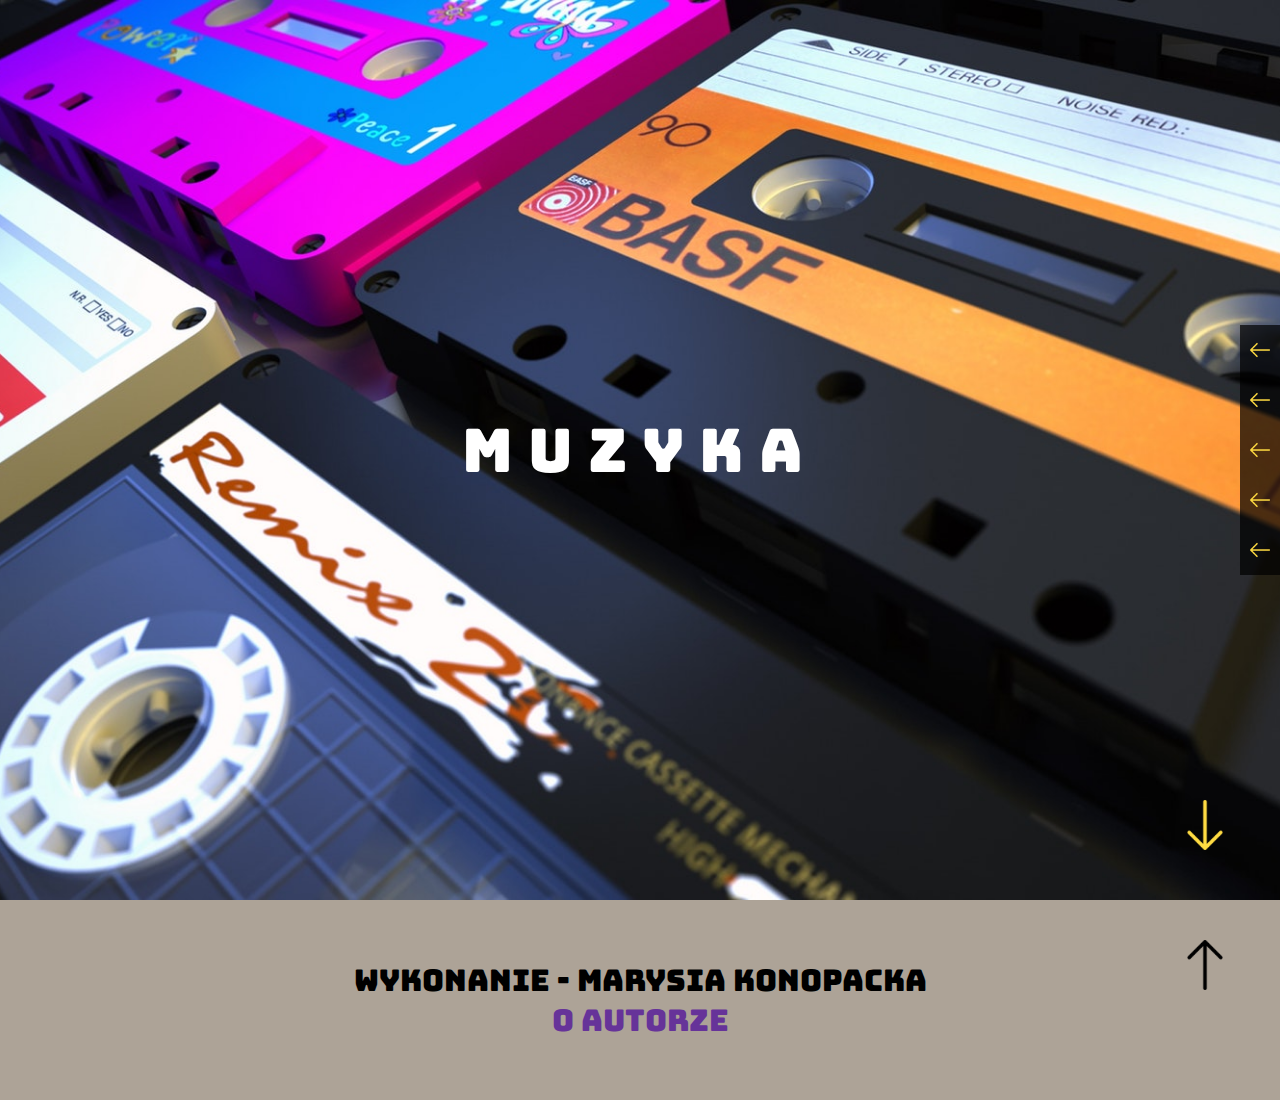
==== index.html @ 9fa3f1a8 "Add files via upload" ====
<!DOCTYPE html>
<html lang="pl">

<head>
    <meta charset="UTF-8">
    <title>Strona Marysi</title>

    <link rel="stylesheet" href="style.css">
    <link rel="stylesheet icon" href="img/fav.ico">
    <link href="https://fonts.googleapis.com/css?family=Bungee" rel="stylesheet">
</head>

<body>


    <a name="header"><header>MUZYKA</header></a>

    <nav>

        <a href="podstrona.html" target="_blank">
            <div class="nav-element"><img src="img/arrow.png" alt="click">Billie Eilish</div>
        </a>
        <a href="podstrona2.html" target="_blank">
            <div class="nav-element"><img src="img/arrow.png" alt="click">Kanye West</div>
        </a>
        <a href="podstrona3.html" target="_blank">
            <div class="nav-element"><img src="img/arrow.png" alt="click">Ariana Grande </div>
        </a>
        <a href="podstrona4.html" target="_blank">
            <div class="nav-element"><img src="img/arrow.png" alt="click">Tyler The Creator</div>
        </a>
        <a href="podstrona5.html" target="_blank">
            <div class="nav-element"><img src="img/arrow.png" alt="click">Kendrick Lamar</div>
        </a>

    </nav>


    <a href="#footer">
        <div class="arrow"> </div>
    </a>

    <a name="footer">
        <footer>

            Wykonanie - Marysia Konopacka
          <a href="o_autorze.html" target="_blank" class="ja">O autorze</a>
            <a href="#header">
                <div class="uparrow"> </div>
            </a>

        </footer>
    </a>

</body>

</html>
---- style.css ----
*{
    margin: 0;
    padding: 0;
}
body{
    background-color: #d6cbd3;
    font-family: 'Bungee', cursive;
    overflow: hidden;
    
}
header{
    background-image: url(img/header-img.jpeg);
    background-position: center;
    background-size: cover;
    width: 100%;
    height: 100vh;
    display: flex;
    align-items: center;
    justify-content: center;
    color:white;
    font-size:60px;
    letter-spacing: 15px;
    animation-name: text_shadow_color;
    animation-duration: 5s;
    animation-iteration-count: infinite;
}
.uparrow,
.arrow{
    background-image: url(img/arrow.png);
    background-size: cover;
    width: 50px;
    height: 50px;
    position: absolute;
    bottom: 50px;
    right: 50px;
    transform: rotate(-90deg);
    transition: .5s;
}
.uparrow{
    bottom: -10%;
    transform: rotate(90deg);
    filter: brightness(0);
}
.arrow:hover{
    transform: rotate(270deg);
    cursor:grab;   
}
.uparrow:hover{
    transform: rotate(-270deg);
    cursor:grab;   
}
nav{
    position:absolute;
    top:50%;
    transform: translateY(-50%);
    right:0;
    font-size:20px;
}
a{
    text-decoration: none;
}
.nav-element{
    position: relative;
    display: flex;
    justify-content: space-between;
    align-items: center;
    color:yellow;
    transition: .5s;
    background-color: rgba(0,0,0,.7);
    width:260px;
    height:50px;
    right:-85%;
    padding-right: 10px;
}
.nav-element:hover{
    color:rebeccapurple;
    cursor: pointer;
    right:0;
}
.nav-element img{
    padding-left:10px;
    width:20px;
    height: 20px;
}
footer{
    height:200px;
    width:100%;
    font-size: 30px;
    display: flex;
    align-items: center;
    background-color: #ada397;
    justify-content: center;
    flex-direction: column;
}
.ja{
    color: rebeccapurple;
}
.ja:hover{
    color: #ffcc00;
}
@keyframes text_shadow_color{
    0%{text-shadow: -4px 4px green;}
    50%{text-shadow: 4px 4px red;}
    100%{text-shadow: -4px 4px green;}
}
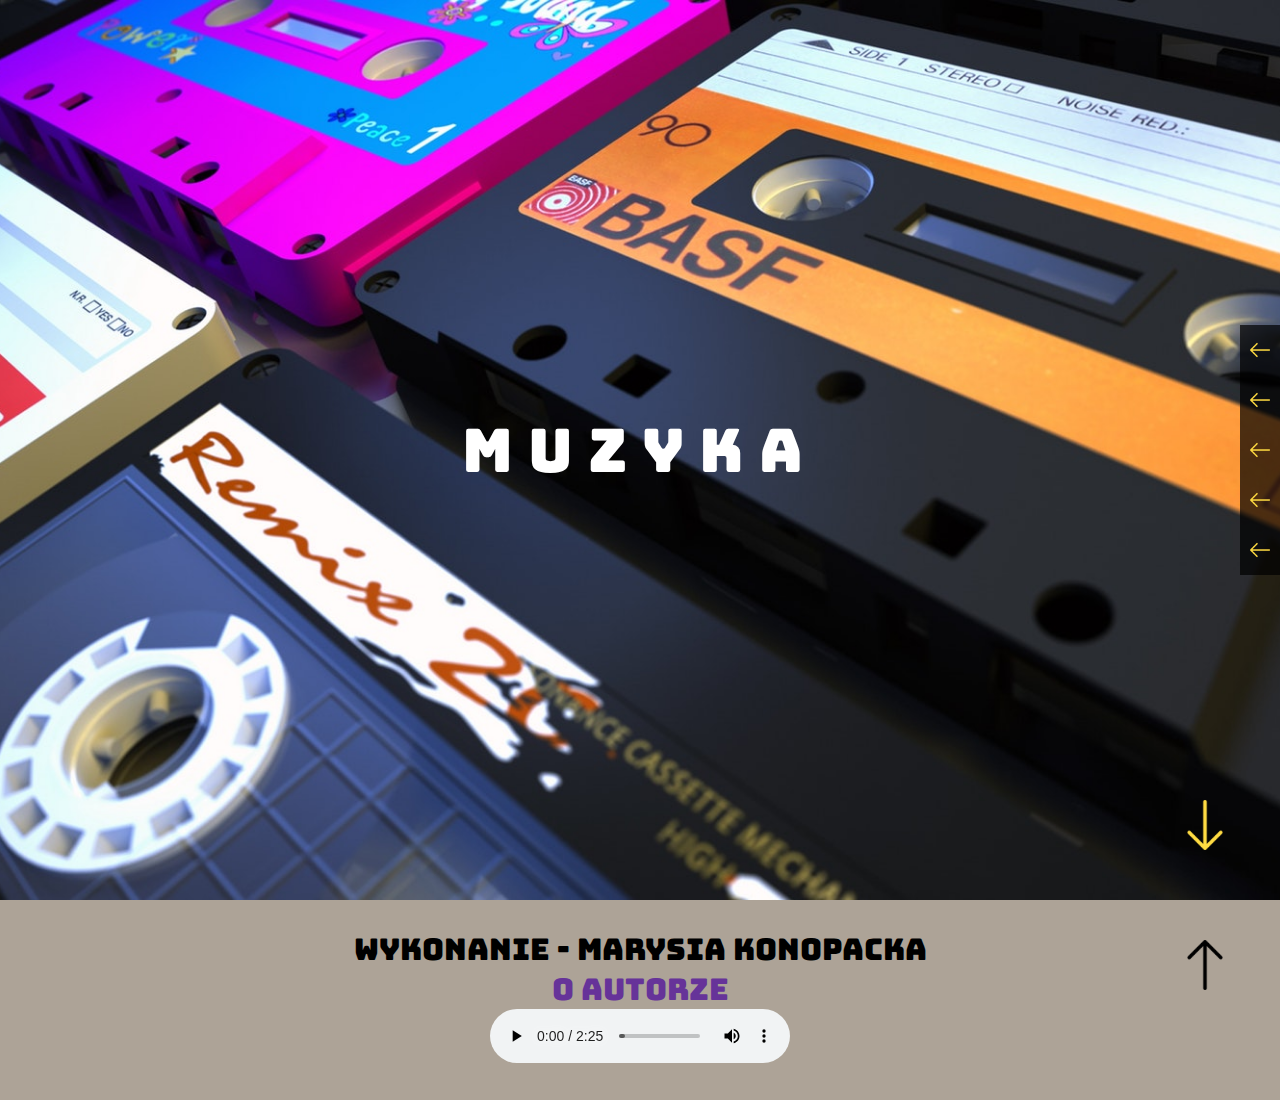
==== commit f0b50bc5: "Add files via upload" ====
--- a/index.html
+++ b/index.html
@@ -11,6 +11,8 @@
 </head>
 
 <body>
+    
+
 
 
     <a name="header"><header>MUZYKA</header></a>
@@ -47,6 +49,12 @@
           <a href="o_autorze.html" target="_blank" class="ja">O autorze</a>
             <a href="#header">
                 <div class="uparrow"> </div>
+                
+   <audio controls autoplay>
+  <source src="audio/burger.mp3" type="audio/mpeg">
+Your browser does not support the audio element.
+</audio>
+
             </a>
 
         </footer>
